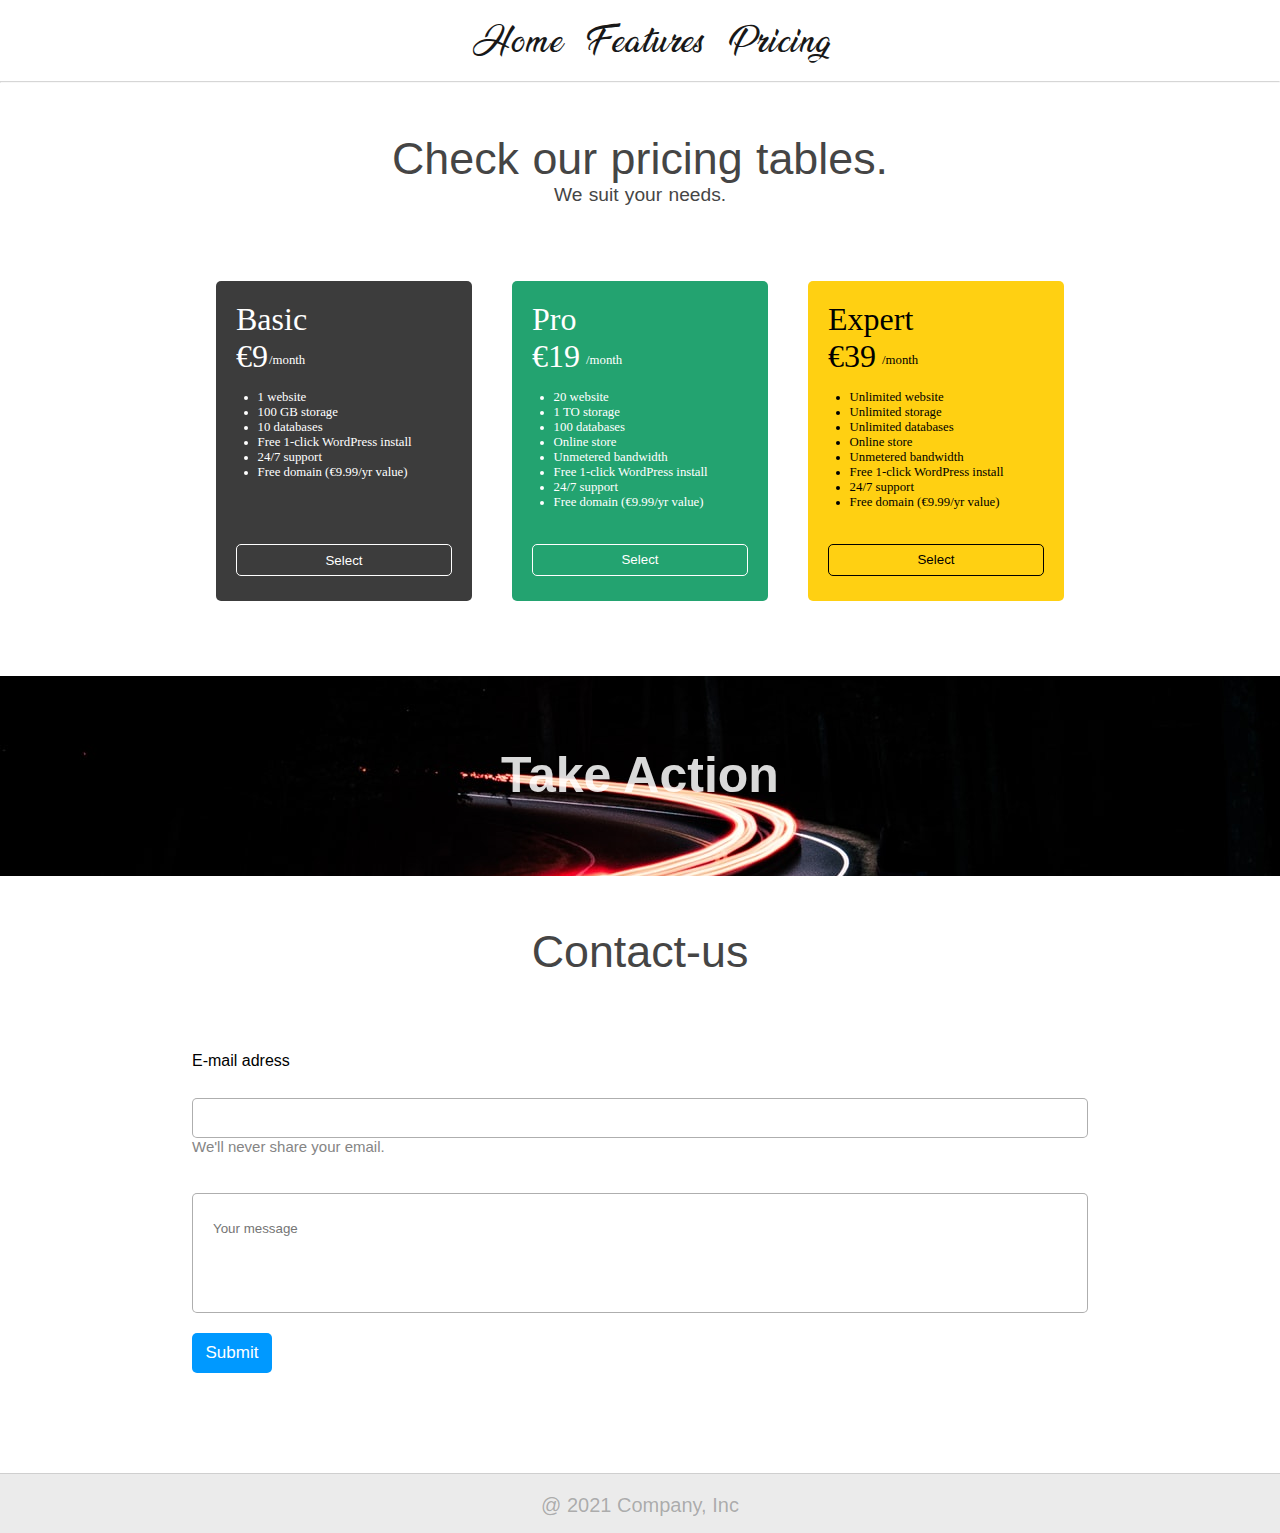
==== pricing.html @ 573c262c "1" ====
<!DOCTYPE html>
<html lang="en">
<head>
    <meta charset="UTF-8">
    <meta http-equiv="X-UA-Compatible" content="IE=edge">
    <meta name="viewport" content="width=device-width, initial-scale=1.0">
    <link rel="stylesheet" href="pricing.css">
    <link href="https://fonts.googleapis.com/css2?family=Oswald&family=Roboto:wght@400;700&display=swap" rel="stylesheet">
    <title>Document</title>
</head>
<body>
    <div class="nav">
        <a href="home.html">Home</a>
        <a href="features.html">Features</a>
        <a href="pricing.html">Pricing</a>
    </div>
    <hr>
    <h2 class="random-1">Check our pricing tables.</h2>
    <p class="random-2">We suit your needs.</p>
    <div class="price">
        <div class="price-1">
            <h3>Basic</h3>
            <h4>€9</h4><p class="p1-p">/month</p>
            <ul class="p1-ul">
                <li>1 website</li>
                <li>100 GB storage</li>
                <li>10 databases</li>
                <li>Free 1-click WordPress install</li>
                <li>24/7 support</li>
                <li>Free domain (€9.99/yr value)</li>
            </ul>
            <button class="p1-btn">Select</button>
        </div>
        <div class="price-2">
            <h3>Pro</h3>
            <h4>€19</h4><p>/month</p>
            <ul>
                <li>20 website</li>
                <li>1 TO storage</li>
                <li>100 databases</li>
                <li>Online store</li>
                <li>Unmetered bandwidth</li>
                <li>Free 1-click WordPress install</li>
                <li>24/7 support</li>
                <li>Free domain (€9.99/yr value)</li>
            </ul>
            <button class="p2-btn">Select</button>
        </div>
        <div class="price-3">
            <h3>Expert</h3>
            <h4>€39</h4><p>/month</p>
            <ul>
                <li>Unlimited website</li>
                <li>Unlimited storage</li>
                <li>Unlimited databases</li>
                <li>Online store</li>
                <li>Unmetered bandwidth</li>
                <li>Free 1-click WordPress install</li>
                <li>24/7 support</li>
                <li>Free domain (€9.99/yr value)</li>
            </ul>
            <button class="p3-btn">Select</button>
        </div>
    </div>
    <div class="action"><h2 class="action-1">Take Action</h2></div>
    <h2 class="random-1">Contact-us</h2>
    <div class="form">
        <label for="mail">E-mail adress</label><br>
        <input type="text" id="mail" name="mail">
        <p class="form-txt">We'll never share your email.</p>
        <br>
        <input type="text" id="msg" name="msg" placeholder="Your message">
        <form action="text" class="msg"></form>
        <button class="btn-form">Submit</button>
    </div>
    <div class="footer"><p class="footer-p">@ 2021 Company, Inc</p></div>
</body>
</html>
---- pricing.css ----
@font-face {
	font-family: 'Ananda';
	src: url(ress/Ananda\ Personal\ Use.ttf) format(truetype),
}

*, ::after, ::before{
    margin: 0;
    padding: 0;
    box-sizing: border-box;
}

hr{
    margin-bottom: 40px;
    opacity: 0.4;
}

.nav{
    display: flex;
    justify-content: center;
    align-items: center;
    flex-direction: row;
}
.nav a{
    font-size: 30px;
    text-decoration: none;
    letter-spacing: 0.9px;
    margin-left: 25px;
    color: rgb(24, 24, 24);
    padding-top: 15px;
    padding-bottom: 15px;
    font-family: 'Ananda', sans-serif;
}
a:hover{
    color: rgb(4, 60, 183);
    text-shadow: 0px 9px 20px rgba(0,0,0,0.58);
}

.random-1{
    margin-top: 50px;
    text-align: center;
    font-size: 3.5vw;
    font-family: 'Gill Sans', 'Gill Sans MT', Calibri, 'Trebuchet MS', sans-serif;
    font-weight: lighter;
    word-spacing: 1px;
    color: rgb(49, 49, 49);
    opacity: 0.9;
}
.random-2{
    text-align: center;
    font-size: 1.5vw;
    font-weight: lighter;
    font-family: 'Gill Sans', 'Gill Sans MT', Calibri, 'Trebuchet MS', sans-serif;
    margin-bottom: 5px;
    word-spacing: 1px;
    color: rgb(49, 49, 49);
    opacity: 0.9;
}

.price{
    margin-top: 75px;
    display: flex;
    justify-content: center;
    gap: 40px;
    height: 25vw;
}
.price-1{
    background-color: rgba(35, 35, 35, 0.885);
    padding: 20px;
    width: 20%;
    color: white;
    border: none;
    border-radius: 5px;
}
.price-2{
    background-color: rgba(0, 148, 89, 0.864);
    padding: 20px;
    width: 20%;
    color: white;
    border: none;
    border-radius: 5px;
}
.price-3{
    background-color: rgba(255, 204, 0, 0.929);
    padding: 20px;
    width: 20%;
    border: none;
    border-radius: 5px;
}
.price h3{
    font-weight: 100;
    font-size: 2.5vw;
}
.price h4{
    font-weight: 300;
    font-size: 2.5vw;
}
.price p{
    font-weight: 100;

    font-size: 1vw;
    position: relative;
    left: 25%;
    bottom: 8%;
}
.price li{
    font-weight: 100;
    position: relative;
    left: 10%;
    font-size: 1vw;
}

.p1-btn{
    height: 2.5vw;
    width: 100%;
    position:relative;
    top: 23%;
    border: 1px solid white;
    border-radius: 5px;
    color: white;
    background-color: transparent;
    cursor: pointer;
}
.p2-btn{
    height: 2.5vw;
    width: 100%;
    position:relative;
    bottom: -12%;
    border: 1px solid white;
    border-radius: 5px;
    color: white;
    background-color: transparent;
    cursor: pointer;
}
.p3-btn{
    height: 2.5vw;
    width: 100%;
    position:relative;
    bottom: -12%;
    border: 1px solid rgb(0, 0, 0);
    border-radius: 5px;
    color: rgb(0, 0, 0);
    background-color: transparent;
    cursor: pointer;
}
.p1-p{
    margin-left: -21px;
}

.action{
    margin-top: 75px;
    background-image: url(ress/parallax.jpg);
    height: 200px;
    background-position: fixed;
    background-position-x: center;
    background-position-y: center;
}
.action-1{
    text-align: center;
    color: rgba(255, 255, 255, 0.852);
    font-size: clamp(50px, 4vh, 200px);
    padding: 70px;
    font-family:'Trebuchet MS', 'Lucida Sans Unicode', 'Lucida Grande', 'Lucida Sans', Arial, sans-serif;
    font-weight: 900;
}
.form{
    margin-top: 75px;
    display: flex;
    flex-direction: column;
    justify-content: center;
}
.form label{
    position: relative;
    left: 15%;
    font-family: 'Trebuchet MS', 'Lucida Sans Unicode', 'Lucida Grande', 'Lucida Sans', Arial, sans-serif;
    margin-bottom: 10px;

}
.form p{
    position: relative;
    left: 15%;
    font-family: 'Trebuchet MS', 'Lucida Sans Unicode', 'Lucida Grande', 'Lucida Sans', Arial, sans-serif;
    margin-bottom: 20px;
    font-size: 15px;
    color: rgb(133, 133, 133);
}
#mail{
    height: 40px;
    border: 1px solid rgba(128, 128, 128, 0.641);
    width: 70%;
    position: relative;
    left: 15%;
    font-family: 'Trebuchet MS', 'Lucida Sans Unicode', 'Lucida Grande', 'Lucida Sans', Arial, sans-serif;
    padding: 5px;
    border-radius: 5px;
}
#msg{
    height: 120px;
    width: 70%;
    position: relative;
    left: 15%;
    font-family: 'Trebuchet MS', 'Lucida Sans Unicode', 'Lucida Grande', 'Lucida Sans', Arial, sans-serif;
    margin-bottom: 20px;
    padding-bottom: 50px;
    padding-left: 20px;
    border: 1px solid rgba(128, 128, 128, 0.641);
    border-radius: 5px;
}
.btn-form{
    margin-bottom:100px;
    height: 40px;
    width: 80px;
    position: relative;
    left: 15%;
    border: none;
    border-radius: 5px;
    background-color: rgb(0, 153, 255);
    color: white;
    font-family: 'Trebuchet MS', 'Lucida Sans Unicode', 'Lucida Grande', 'Lucida Sans', Arial, sans-serif;
    font-size: 17px;
    cursor: pointer;
}

.footer{
    background-color: rgba(128, 128, 128, 0.173);
    height: 60px;
    text-align: center;
    color: rgba(49, 49, 49, 0.392);
    opacity: 0.9;
    border-top: solid 1px rgba(128, 128, 128, 0.293);
    padding: 20px;
}
.footer-p{
    font-family: 'Gill Sans', 'Gill Sans MT', Calibri, 'Trebuchet MS', sans-serif;
    font-size: 20px;
}
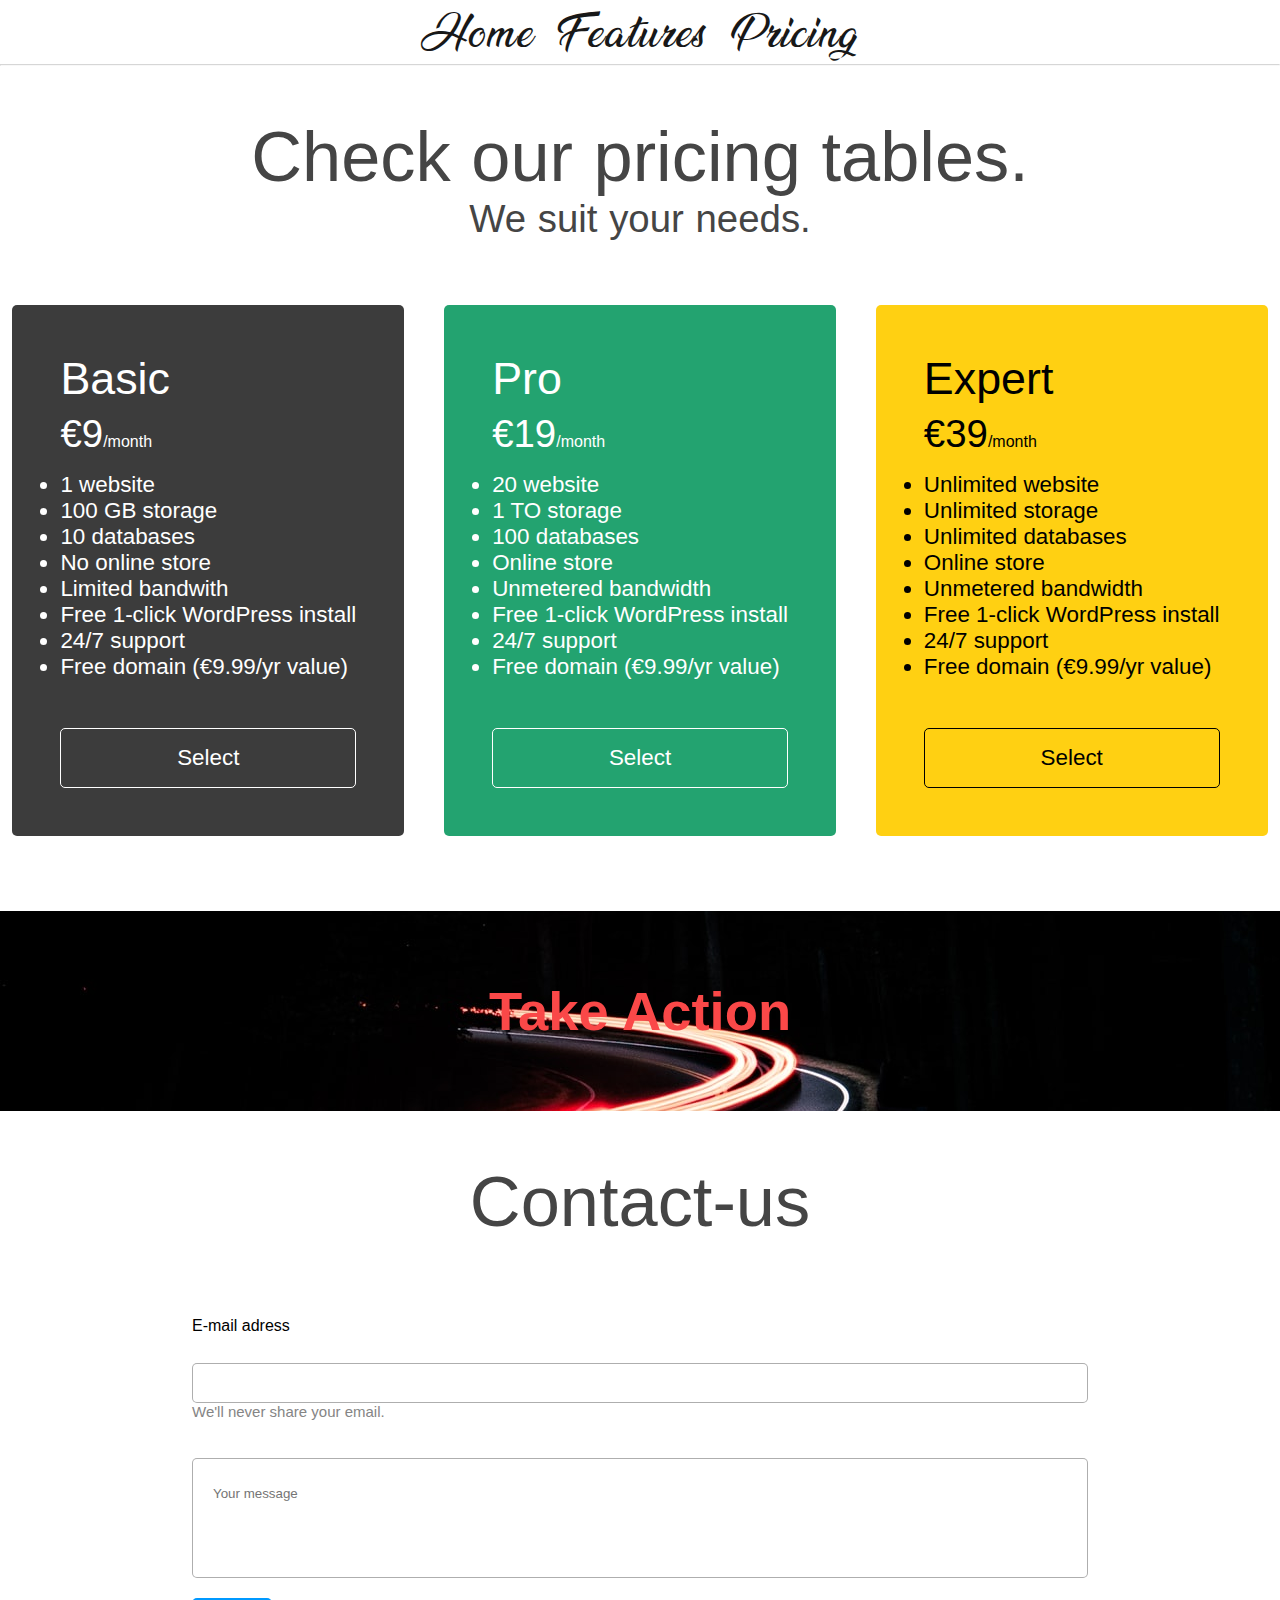
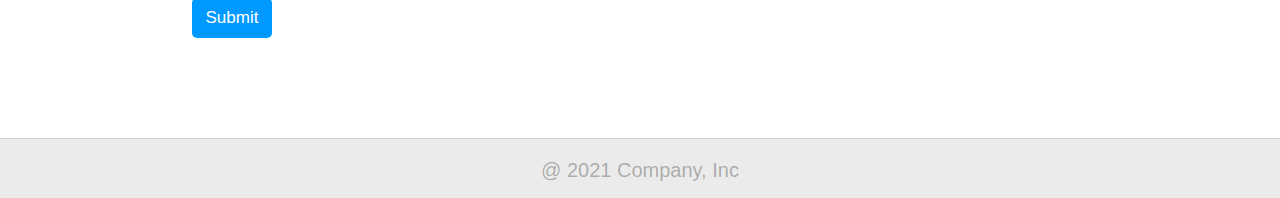
==== commit 0029db4d: "1" ====
--- a/pricing.html
+++ b/pricing.html
@@ -10,30 +10,32 @@
 </head>
 <body>
     <div class="nav">
-        <a href="home.html">Home</a>
+        <a href="index.html">Home</a>
         <a href="features.html">Features</a>
         <a href="pricing.html">Pricing</a>
     </div>
     <hr>
     <h2 class="random-1">Check our pricing tables.</h2>
     <p class="random-2">We suit your needs.</p>
-    <div class="price">
-        <div class="price-1">
+    <div class="price-content">
+        <div class="price">
             <h3>Basic</h3>
-            <h4>€9</h4><p class="p1-p">/month</p>
+            <h4>€9<span>/month</span></h4>
             <ul class="p1-ul">
                 <li>1 website</li>
                 <li>100 GB storage</li>
                 <li>10 databases</li>
+                <li>No online store</li>
+                <li>Limited bandwith</li>
                 <li>Free 1-click WordPress install</li>
                 <li>24/7 support</li>
                 <li>Free domain (€9.99/yr value)</li>
             </ul>
             <button class="p1-btn">Select</button>
         </div>
-        <div class="price-2">
+        <div class="price">
             <h3>Pro</h3>
-            <h4>€19</h4><p>/month</p>
+            <h4>€19<span>/month</span></h4>
             <ul>
                 <li>20 website</li>
                 <li>1 TO storage</li>
@@ -46,9 +48,9 @@
             </ul>
             <button class="p2-btn">Select</button>
         </div>
-        <div class="price-3">
+        <div class="price">
             <h3>Expert</h3>
-            <h4>€39</h4><p>/month</p>
+            <h4>€39<span>/month</span></h4>
             <ul>
                 <li>Unlimited website</li>
                 <li>Unlimited storage</li>
--- a/pricing.css
+++ b/pricing.css
@@ -14,20 +14,26 @@
     opacity: 0.4;
 }
 
+*, ::after, ::before{
+    margin: 0;
+    padding: 0;
+    box-sizing: border-box;
+    font-family:Arial, Helvetica, sans-serif;
+}
+
 .nav{
+    width: 100%;
     display: flex;
     justify-content: center;
     align-items: center;
     flex-direction: row;
+    gap: 25px;
 }
 .nav a{
-    font-size: 30px;
+    font-size: calc(0.8rem + 2vw);
     text-decoration: none;
     letter-spacing: 0.9px;
-    margin-left: 25px;
     color: rgb(24, 24, 24);
-    padding-top: 15px;
-    padding-bottom: 15px;
     font-family: 'Ananda', sans-serif;
 }
 a:hover{
@@ -38,7 +44,7 @@
 .random-1{
     margin-top: 50px;
     text-align: center;
-    font-size: 3.5vw;
+    font-size: calc(1.2rem + 4vw);
     font-family: 'Gill Sans', 'Gill Sans MT', Calibri, 'Trebuchet MS', sans-serif;
     font-weight: lighter;
     word-spacing: 1px;
@@ -47,7 +53,7 @@
 }
 .random-2{
     text-align: center;
-    font-size: 1.5vw;
+    font-size:calc(1.2rem + 1.5vw);
     font-weight: lighter;
     font-family: 'Gill Sans', 'Gill Sans MT', Calibri, 'Trebuchet MS', sans-serif;
     margin-bottom: 5px;
@@ -56,94 +62,87 @@
     opacity: 0.9;
 }
 
-.price{
-    margin-top: 75px;
-    display: flex;
-    justify-content: center;
+.price-content{
+    margin-top: 4rem;
+    display: flex;
+    justify-content: center;
+    align-items: center;
+    flex-direction: row;
+    flex-wrap: wrap;
     gap: 40px;
-    height: 25vw;
-}
-.price-1{
-    background-color: rgba(35, 35, 35, 0.885);
-    padding: 20px;
-    width: 20%;
-    color: white;
+}
+
+.price-content .price{
     border: none;
     border-radius: 5px;
-}
-.price-2{
-    background-color: rgba(0, 148, 89, 0.864);
-    padding: 20px;
-    width: 20%;
-    color: white;
-    border: none;
-    border-radius: 5px;
-}
-.price-3{
-    background-color: rgba(255, 204, 0, 0.929);
-    padding: 20px;
-    width: 20%;
-    border: none;
-    border-radius: 5px;
-}
+    padding: 3rem;
+}
+.price:nth-child(1){
+    background: rgba(35, 35, 35, 0.885);
+    color: white;
+}
+.price:nth-child(2){
+    background: rgba(0, 148, 89, 0.864);
+    color: white;
+}
+.price:nth-child(3){
+    background: rgba(255, 204, 0, 0.929);
+}
+
 .price h3{
     font-weight: 100;
-    font-size: 2.5vw;
+    font-size: calc(1.6rem + 1.5vw);
+    margin-bottom: 0.5rem;
 }
 .price h4{
     font-weight: 300;
-    font-size: 2.5vw;
+    font-size: calc(1.2rem + 1.5vw);
 }
 .price p{
     font-weight: 100;
-
     font-size: 1vw;
-    position: relative;
-    left: 25%;
-    bottom: 8%;
+}
+.price ul{
+    margin-top: 1rem;
 }
 .price li{
     font-weight: 100;
-    position: relative;
-    left: 10%;
-    font-size: 1vw;
-}
-
-.p1-btn{
-    height: 2.5vw;
-    width: 100%;
-    position:relative;
-    top: 23%;
-    border: 1px solid white;
-    border-radius: 5px;
-    color: white;
+    font-size: calc(0.6rem + 1vw);
+}
+.price h4 span{
+    font-size:  calc(0.6rem + 0.5vw);
+}
+.price button{
+    margin-top: 3rem;
+    border-radius: 5px;
     background-color: transparent;
     cursor: pointer;
-}
-.p2-btn{
-    height: 2.5vw;
+    font-size: calc(.6rem + 1vw);
+    padding: 1rem 0;
     width: 100%;
-    position:relative;
-    bottom: -12%;
+}
+.p1-btn:hover, .p2-btn:hover{
+    background: rgb(43, 84, 249);
+}
+.p3-btn:hover{
+    background: rgb(250, 144, 6);
+}
+.p1-btn, .p2-btn{
     border: 1px solid white;
-    border-radius: 5px;
-    color: white;
-    background-color: transparent;
-    cursor: pointer;
+    color: white;
 }
 .p3-btn{
-    height: 2.5vw;
-    width: 100%;
-    position:relative;
-    bottom: -12%;
     border: 1px solid rgb(0, 0, 0);
-    border-radius: 5px;
     color: rgb(0, 0, 0);
-    background-color: transparent;
-    cursor: pointer;
-}
+}
+
 .p1-p{
     margin-left: -21px;
+}
+@media screen and (max-width: 350px){
+    .price-content .price{
+        padding: 2rem;
+    }
 }
 
 .action{
@@ -153,12 +152,13 @@
     background-position: fixed;
     background-position-x: center;
     background-position-y: center;
+    display: flex;
+    justify-content: center;
+    align-items: center;
 }
 .action-1{
-    text-align: center;
-    color: rgba(255, 255, 255, 0.852);
-    font-size: clamp(50px, 4vh, 200px);
-    padding: 70px;
+    color: rgb(250, 72, 72);
+    font-size: calc(2.2rem + 1.5vw);
     font-family:'Trebuchet MS', 'Lucida Sans Unicode', 'Lucida Grande', 'Lucida Sans', Arial, sans-serif;
     font-weight: 900;
 }
